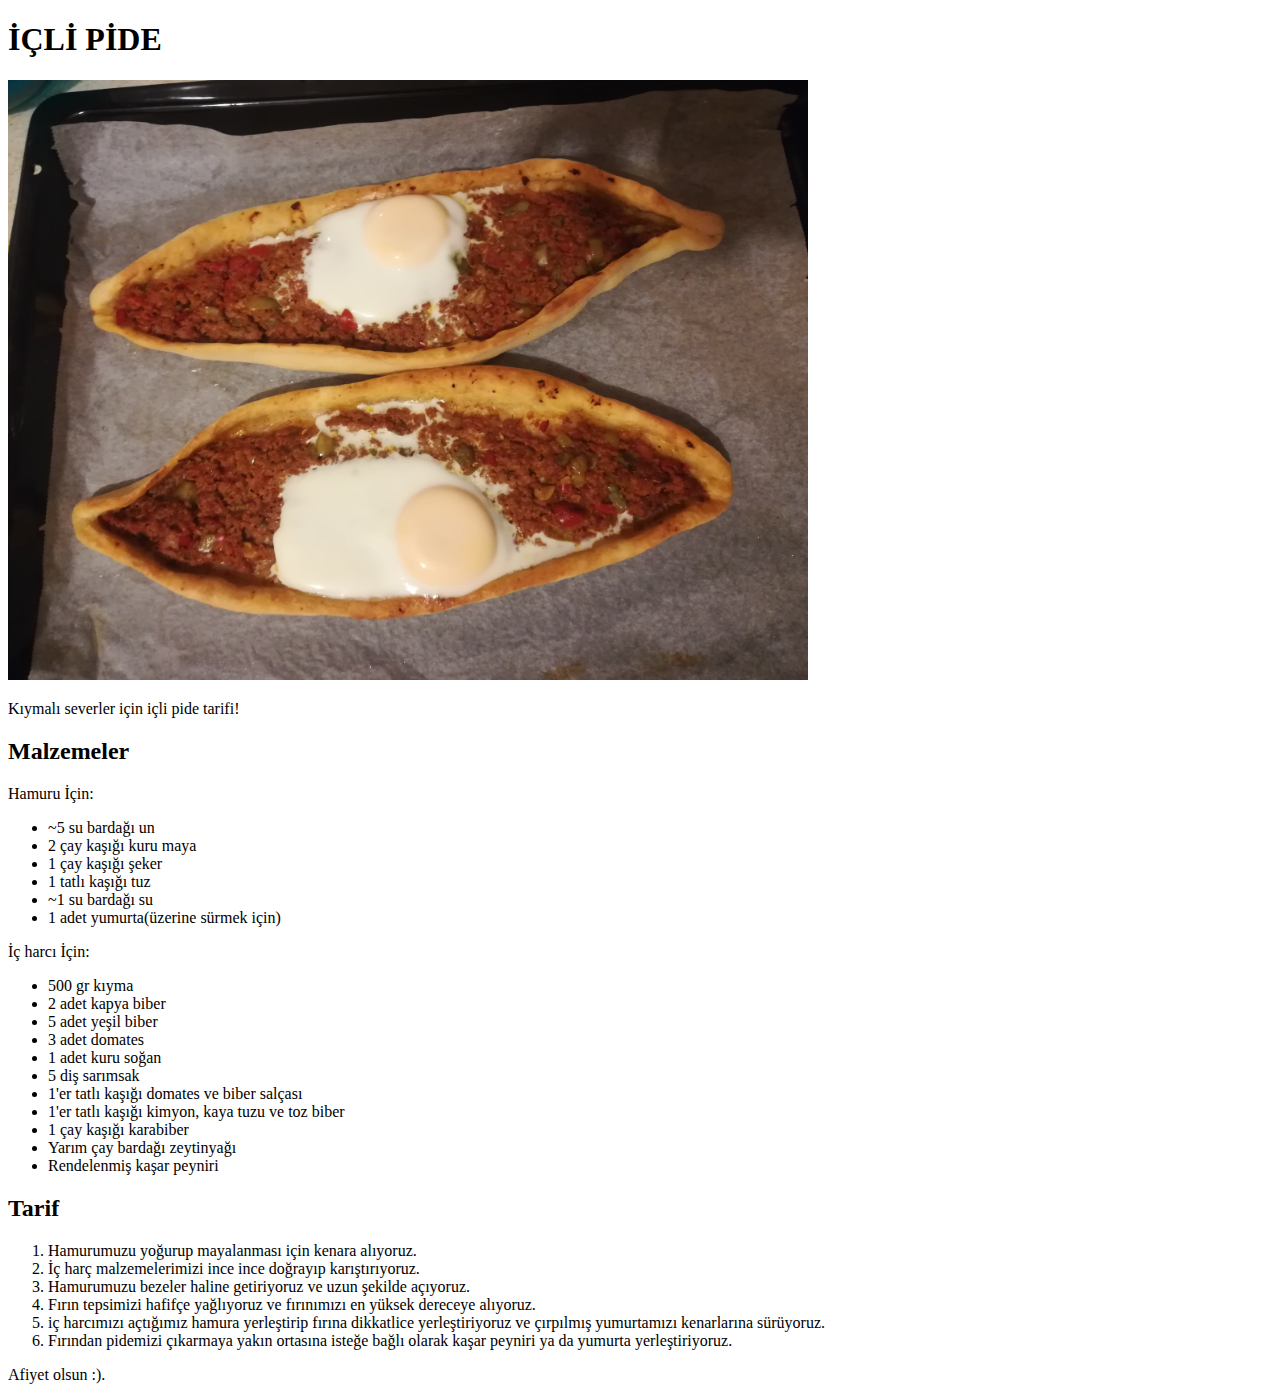
==== recipes/içli-pide.html @ 73bfdd8c "Completed swiss-roll.html and proceeding to complete içli-pide.html" ====
<!DOCTYPE html>
<html lang="en">
<head>
    <meta charset="UTF-8">
    <meta name="viewport" content="width=device-width, initial-scale=1.0">
    <title> İçli Pide Tarifi </title>
</head>
<body>

    <h1> <strong> İÇLİ PİDE </strong></h1>

    <img src="../recipes/images/icli/finito.jpg" alt="İçli Pide"
    height="600" width="800" >

    <p> <a> Kıymalı severler için içli pide tarifi! </a> </p>

    <h2> Malzemeler </h2>

    <p> Hamuru İçin: </p>

    <ul> 
        <li> ~5 su bardağı un </li>
        <li> 2 çay kaşığı kuru maya </li>
        <li> 1 çay kaşığı şeker </li>
        <li> 1 tatlı kaşığı tuz </li>
        <li> ~1 su bardağı su </li>   
        <li> 1 adet yumurta(üzerine sürmek için) </li> 
    </ul>

    <p> İç harcı İçin: </p>

    <ul>
        <li> 500 gr kıyma </li>
        <li> 2 adet kapya biber </li>
        <li> 5 adet yeşil biber </li>
        <li> 3 adet domates </li>
        <li> 1 adet kuru soğan </li>
        <li> 5 diş sarımsak </li>
        <li> 1'er tatlı kaşığı domates ve biber salçası </li>
        <li> 1'er tatlı kaşığı kimyon, kaya tuzu ve toz biber </li>
        <li> 1 çay kaşığı karabiber </li>
        <li> Yarım çay bardağı zeytinyağı  </li>
        <li> Rendelenmiş kaşar peyniri </li>
    </ul>

    <h2> <strong> Tarif </strong> </h2>

    <ol> 
        
    <li> Hamurumuzu yoğurup mayalanması için kenara alıyoruz. </li>
    <li> İç harç malzemelerimizi ince ince doğrayıp karıştırıyoruz. </li>
    <li> Hamurumuzu bezeler haline getiriyoruz ve uzun şekilde açıyoruz. </li>
    <li> Fırın tepsimizi hafifçe yağlıyoruz ve fırınımızı en yüksek dereceye alıyoruz. </li>
    <li> iç harcımızı açtığımız hamura yerleştirip fırına dikkatlice 
        yerleştiriyoruz ve çırpılmış yumurtamızı kenarlarına sürüyoruz. </li>
    <li> Fırından pidemizi çıkarmaya yakın ortasına isteğe bağlı olarak kaşar peyniri
        ya da yumurta yerleştiriyoruz.</li>
        
    </ol>
<p> Afiyet olsun :). </p>

    
</body>
</html>
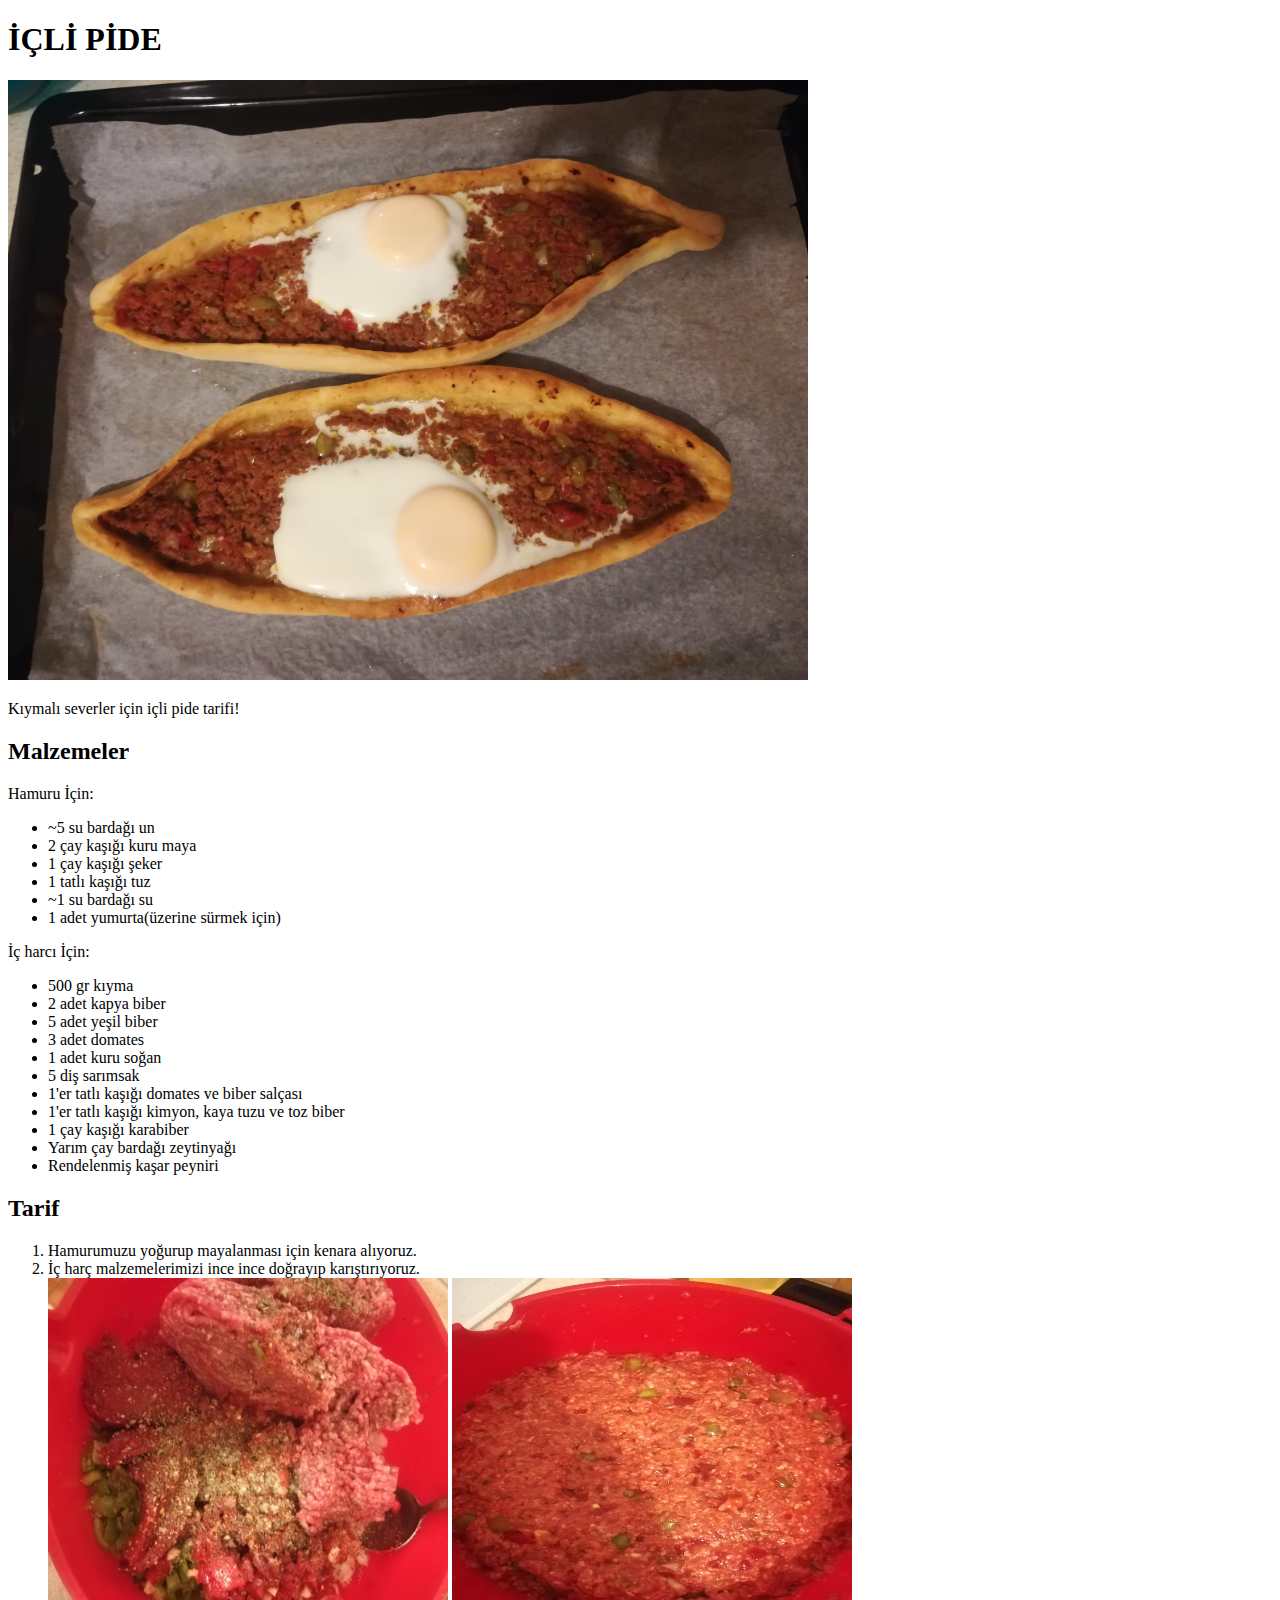
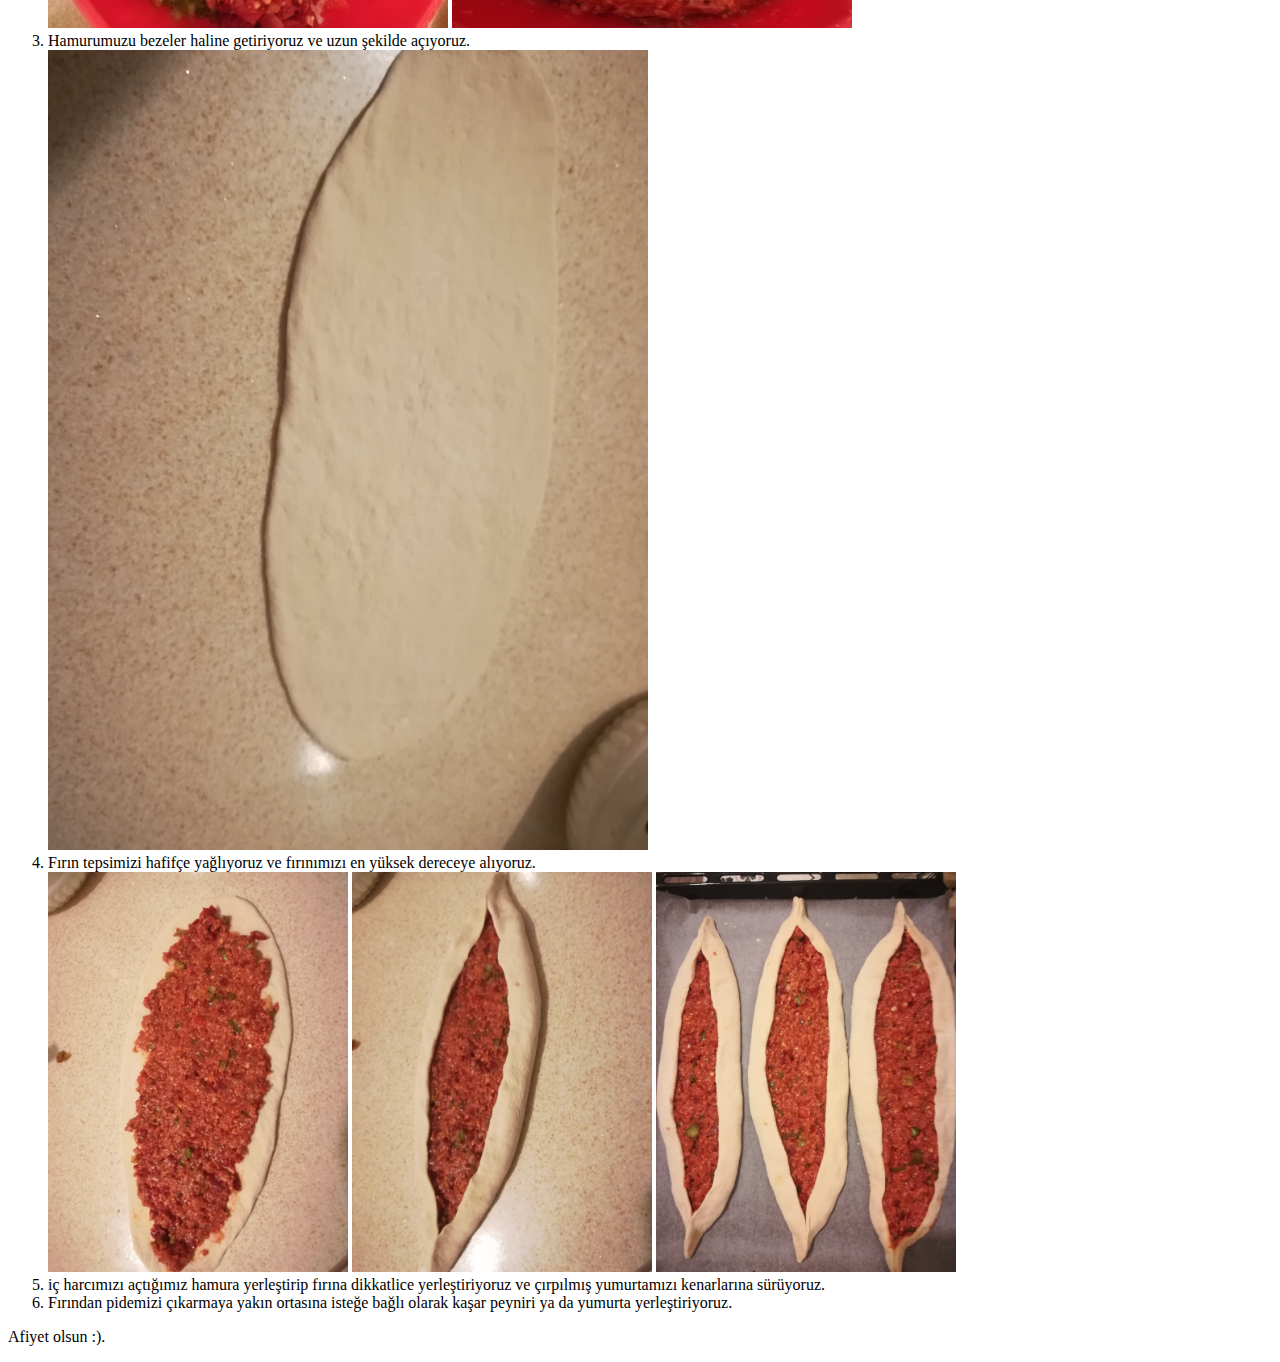
==== commit 08775d8f: "Completed içli-pide.html" ====
--- a/recipes/içli-pide.html
+++ b/recipes/içli-pide.html
@@ -49,8 +49,20 @@
         
     <li> Hamurumuzu yoğurup mayalanması için kenara alıyoruz. </li>
     <li> İç harç malzemelerimizi ince ince doğrayıp karıştırıyoruz. </li>
+    <img src="../recipes/images/icli/malz.jpg" alt="İç harç" 
+    height="350" width="400">
+    <img src="../recipes/images/icli/harc.jpg"
+    height="350" width="400">
     <li> Hamurumuzu bezeler haline getiriyoruz ve uzun şekilde açıyoruz. </li>
+    <img src="../recipes/images/icli/ahamr.jpg" alt="Açılmış Hamur"
+    height="800" width="600">
     <li> Fırın tepsimizi hafifçe yağlıyoruz ve fırınımızı en yüksek dereceye alıyoruz. </li>
+    <img src="../recipes/images/icli/ihamr.jpg" alt="İçli Hamur"
+    height="400" width="300">
+    <img src="../recipes/images/icli/kapa.jpg" alt="Kapanmış İçli Hamur"
+    height="400" width="300">
+    <img src="../recipes/images/icli/tepsi.jpg" alt="Tepside İçli Hamur"
+    height="400" width="300">
     <li> iç harcımızı açtığımız hamura yerleştirip fırına dikkatlice 
         yerleştiriyoruz ve çırpılmış yumurtamızı kenarlarına sürüyoruz. </li>
     <li> Fırından pidemizi çıkarmaya yakın ortasına isteğe bağlı olarak kaşar peyniri
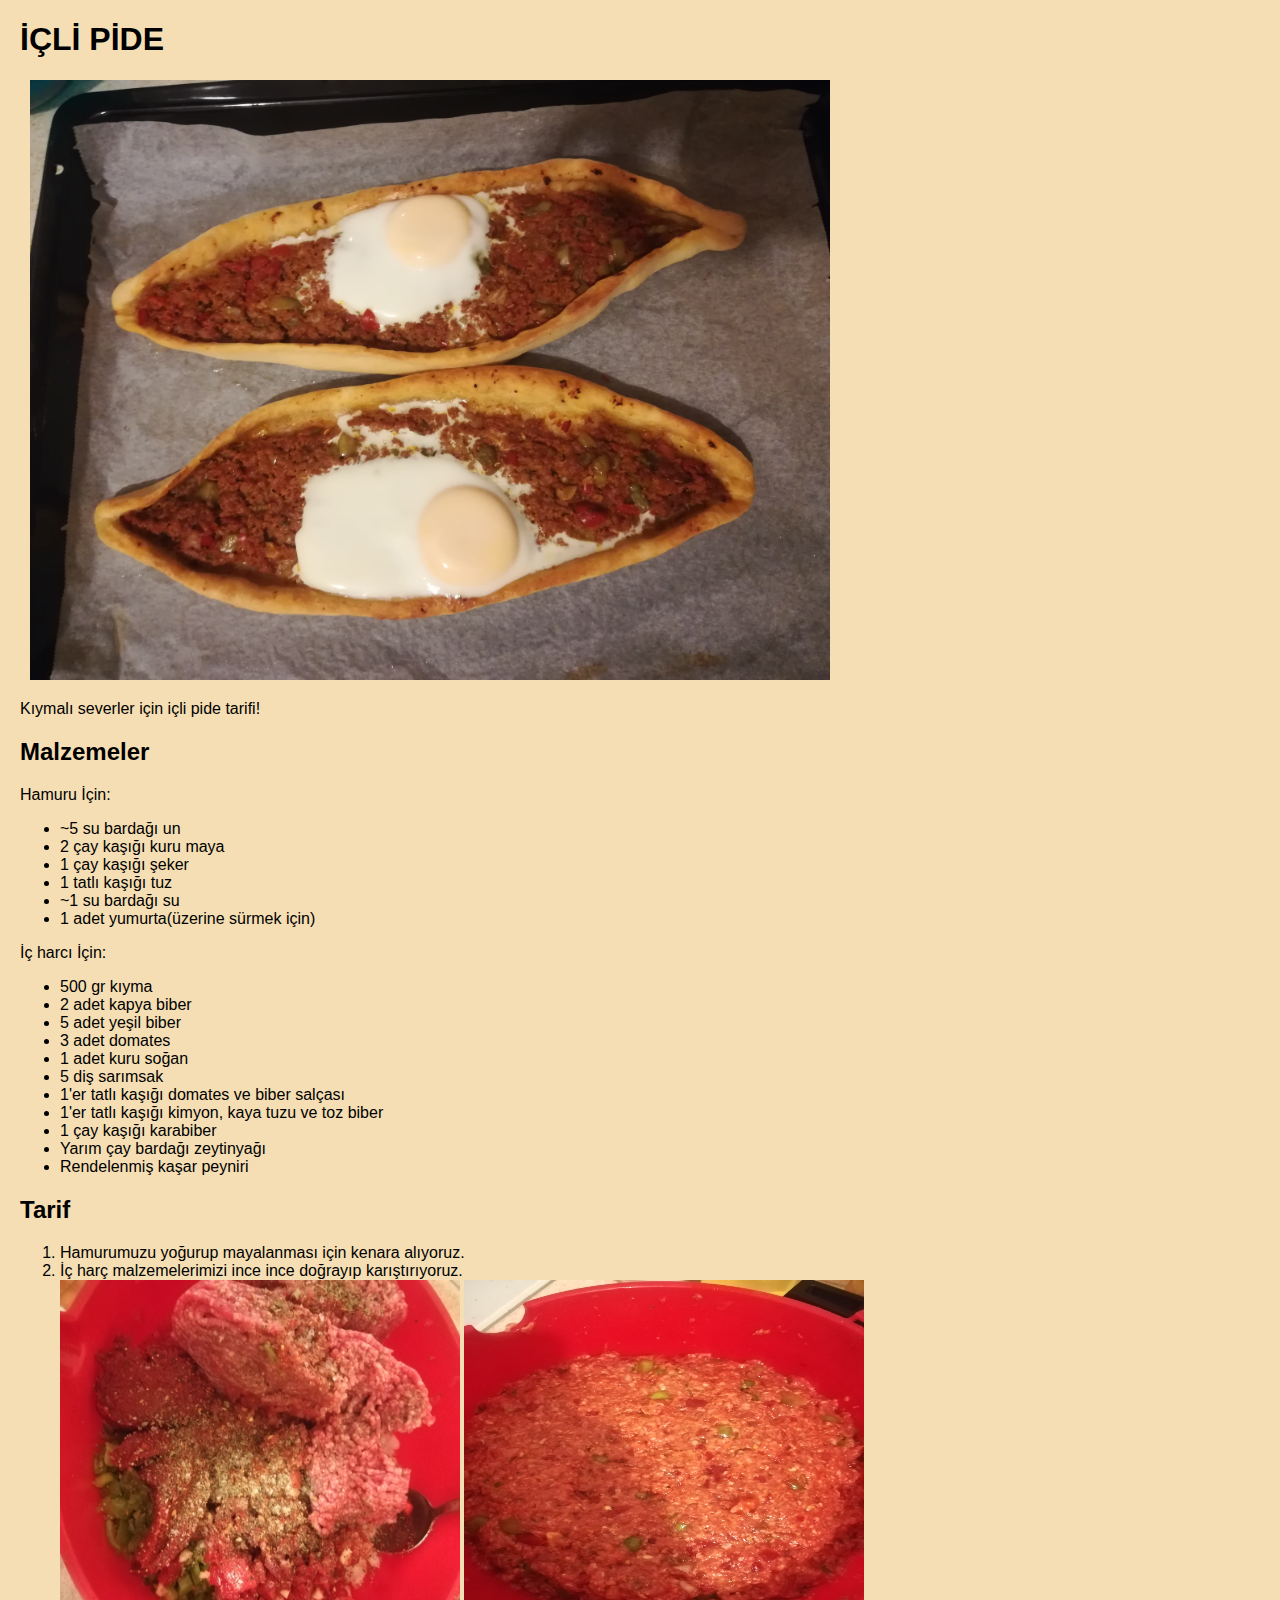
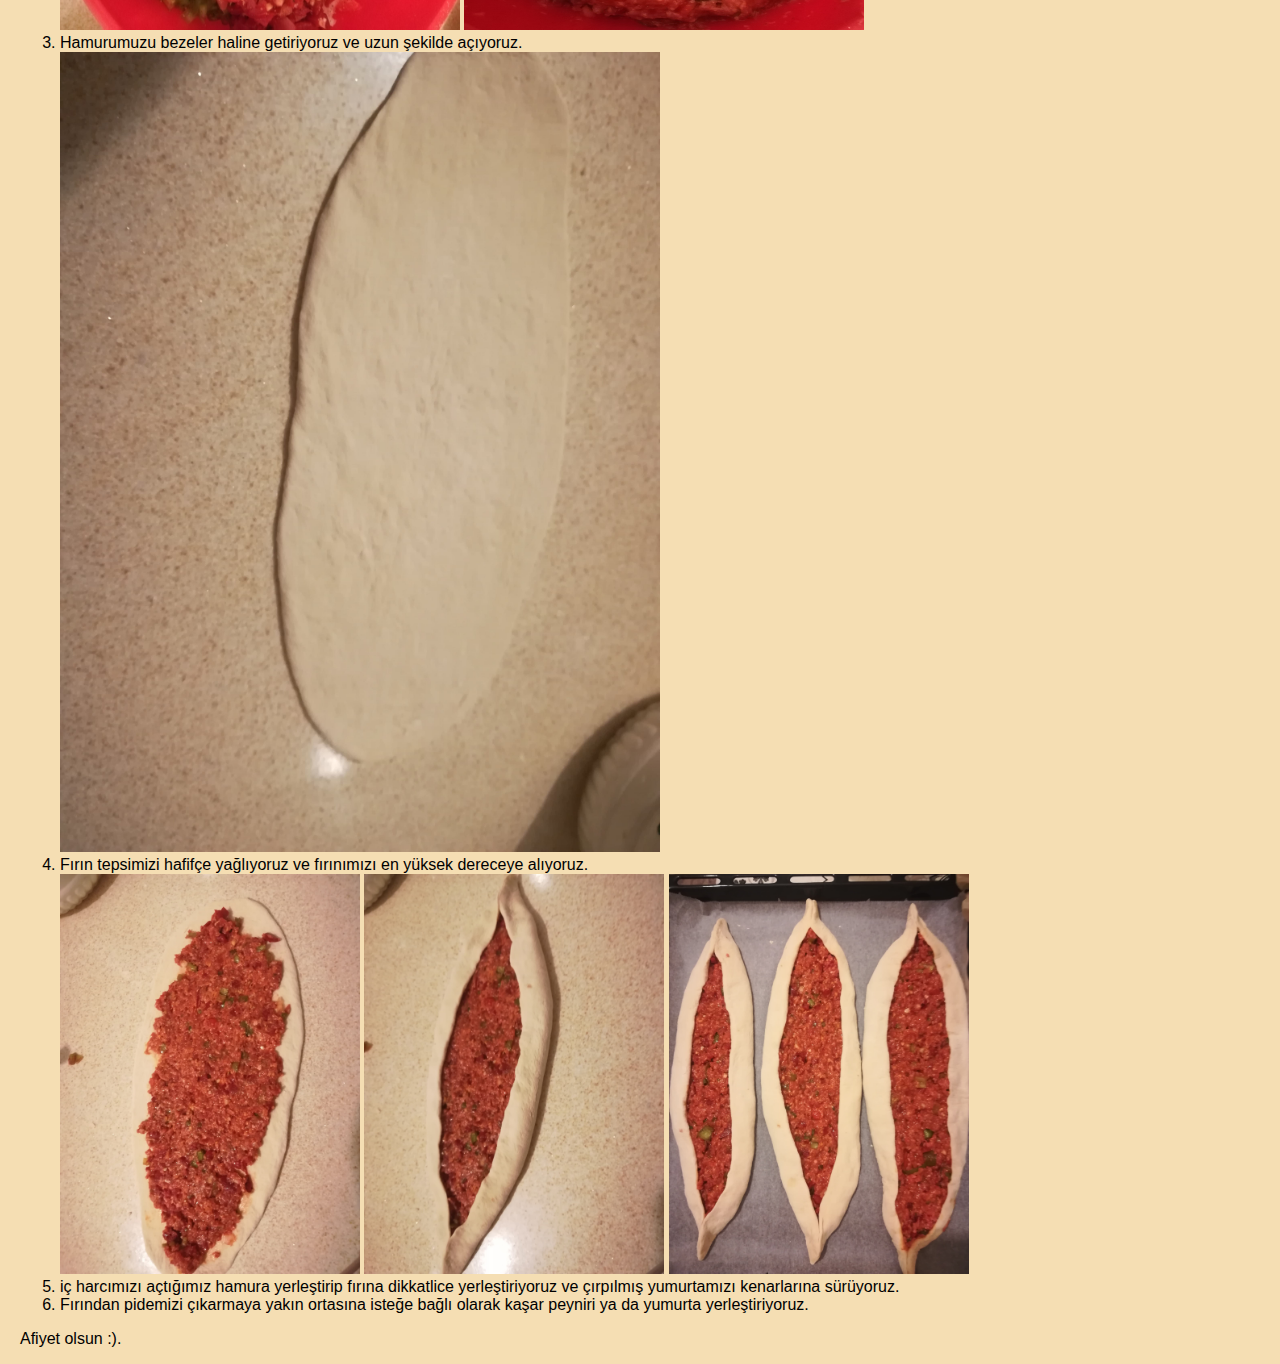
==== commit 71dbece2: "added css to all pages" ====
--- a/recipes/içli-pide.html
+++ b/recipes/içli-pide.html
@@ -4,12 +4,13 @@
     <meta charset="UTF-8">
     <meta name="viewport" content="width=device-width, initial-scale=1.0">
     <title> İçli Pide Tarifi </title>
+    <link rel="stylesheet" href="içli-pide.css">
 </head>
 <body>
 
     <h1> <strong> İÇLİ PİDE </strong></h1>
 
-    <img src="../recipes/images/icli/finito.jpg" alt="İçli Pide"
+    <img class="bas" src="../recipes/images/icli/finito.jpg" alt="İçli Pide"
     height="600" width="800" >
 
     <p> <a> Kıymalı severler için içli pide tarifi! </a> </p>
--- a/recipes/içli-pide.css
+++ b/recipes/içli-pide.css
@@ -0,0 +1,10 @@
+body {
+    font-family: Arial, Helvetica, sans-serif;
+    background-color: wheat;
+    margin: 0;
+    border-left: 20px solid transparent;
+}
+.bas {
+    position:relative;
+    left: 10px;
+}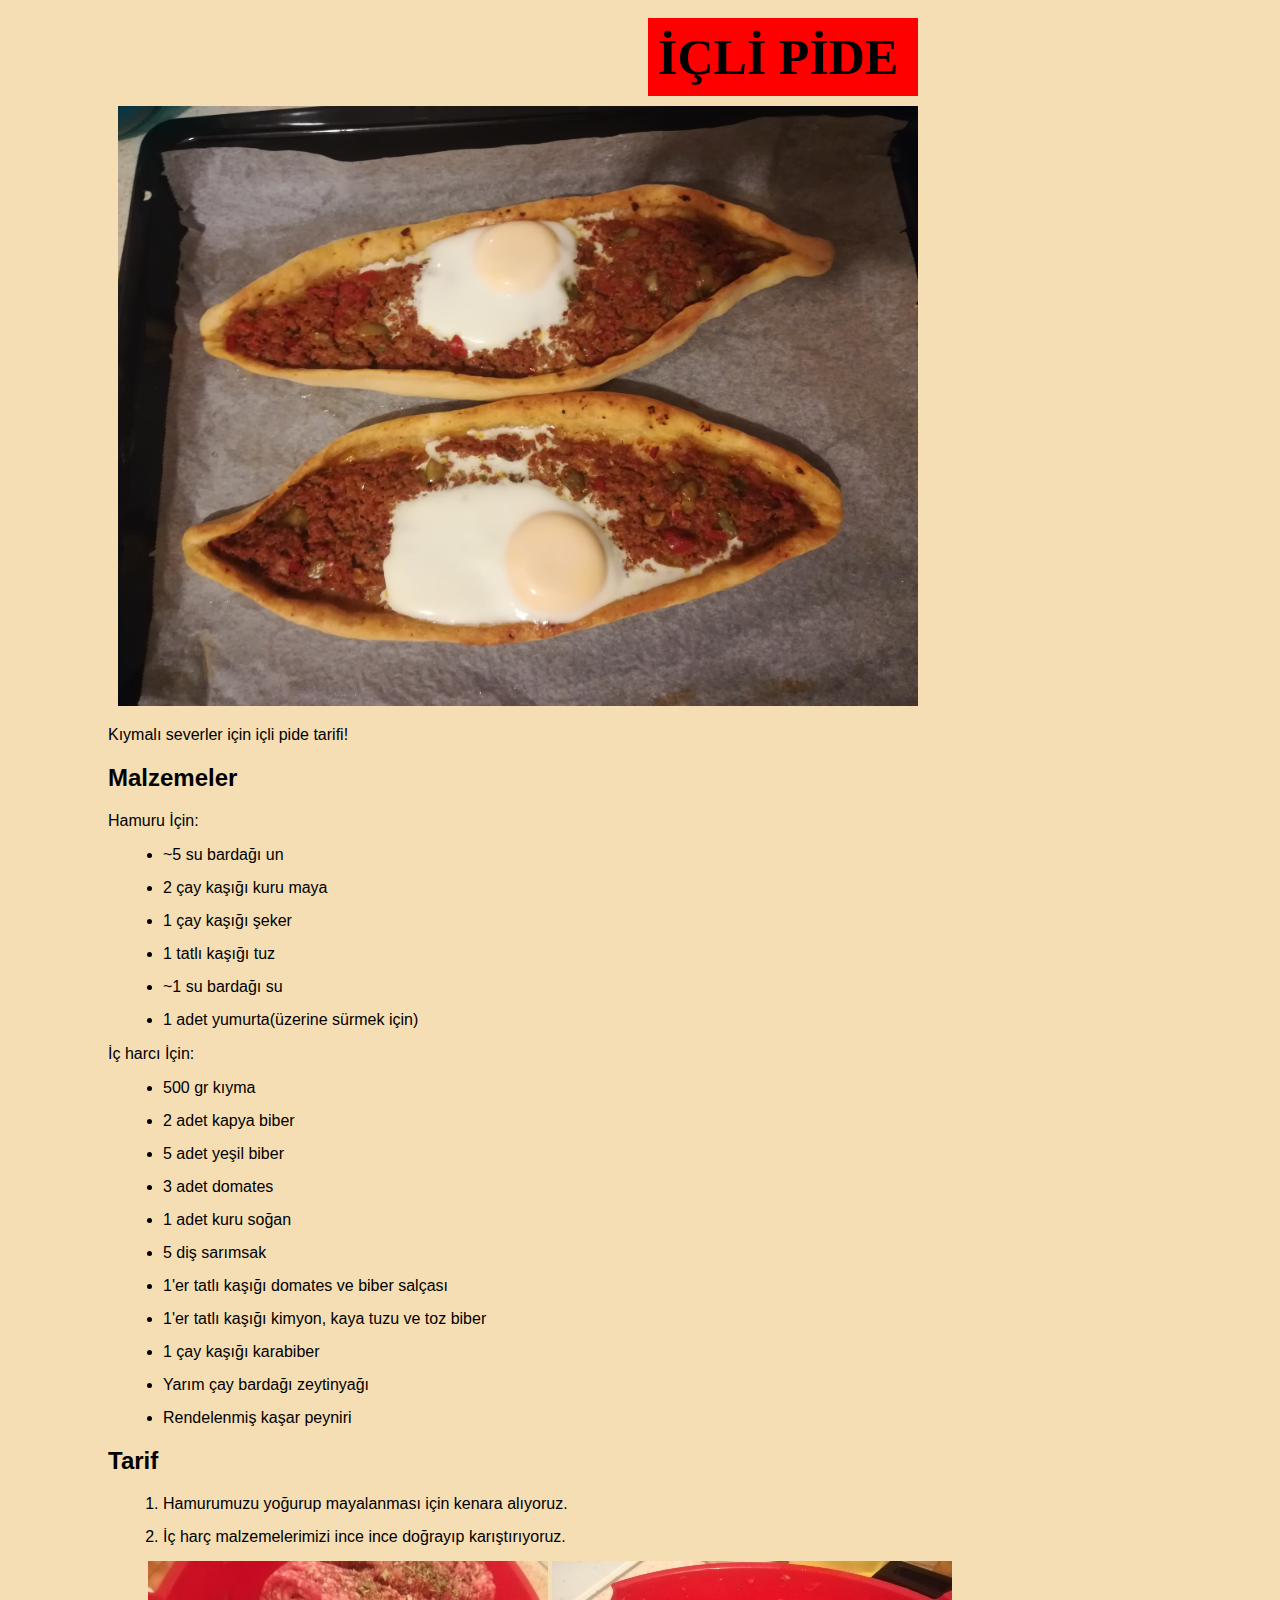
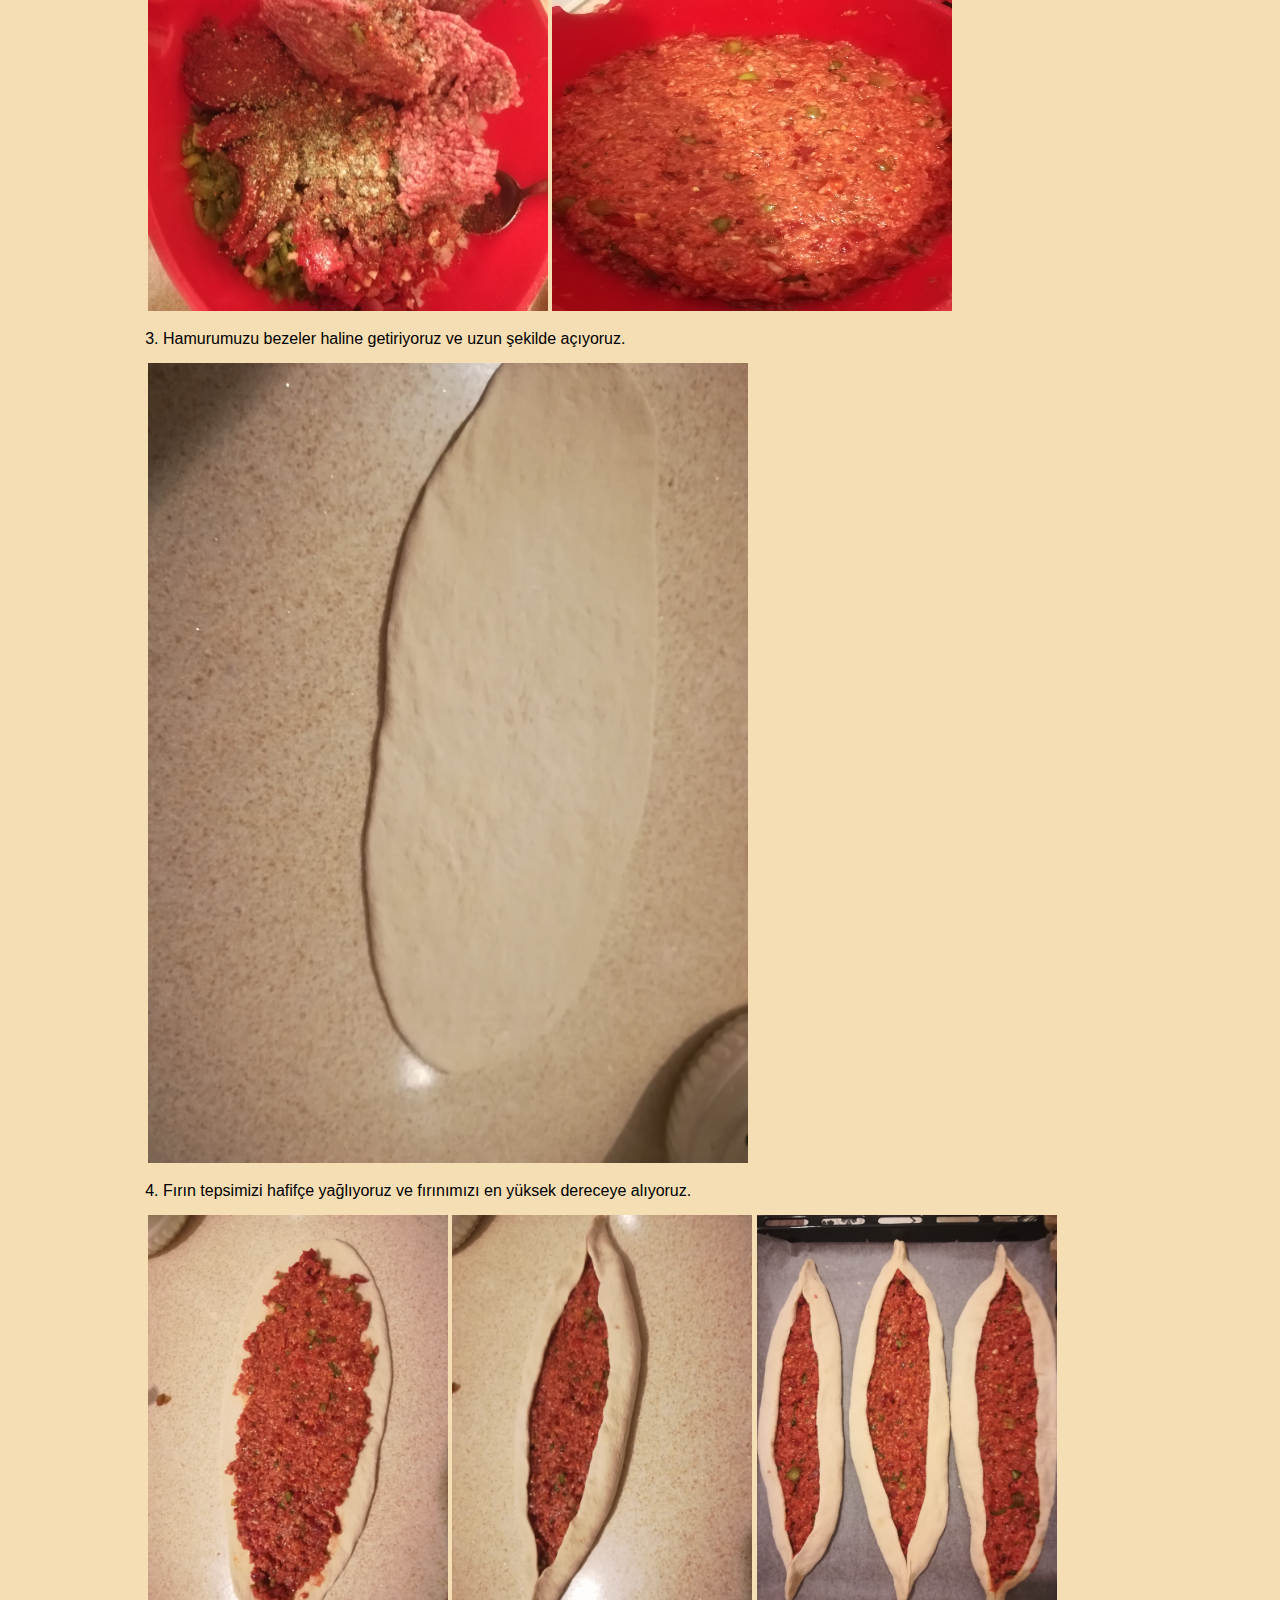
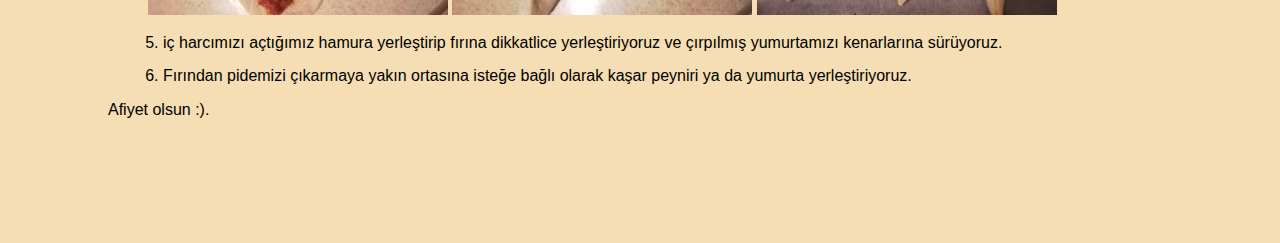
==== commit 1140ab8f: "changed background and fixes some issues" ====
--- a/recipes/içli-pide.html
+++ b/recipes/içli-pide.html
@@ -8,7 +8,7 @@
 </head>
 <body>
 
-    <h1> <strong> İÇLİ PİDE </strong></h1>
+    <h1 class="title">  İÇLİ PİDE </h1>
 
     <img class="bas" src="../recipes/images/icli/finito.jpg" alt="İçli Pide"
     height="600" width="800" >
--- a/recipes/içli-pide.css
+++ b/recipes/içli-pide.css
@@ -1,10 +1,24 @@
 body {
     font-family: Arial, Helvetica, sans-serif;
     background-color: wheat;
-    margin: 0;
-    border-left: 20px solid transparent;
+    border-left: 100px solid transparent;
+    border-bottom: 100px solid transparent;
 }
 .bas {
     position:relative;
     left: 10px;
-}+}
+
+.title {
+    font-size: 50px;
+    background-color: red;
+    font-family: "URW Chancery L";
+    display: inline-block;
+    margin: 10px 10px 10px 540px;
+    padding: 10px;
+    width: 250px;
+}
+
+li {
+    margin: 15px;
+}
